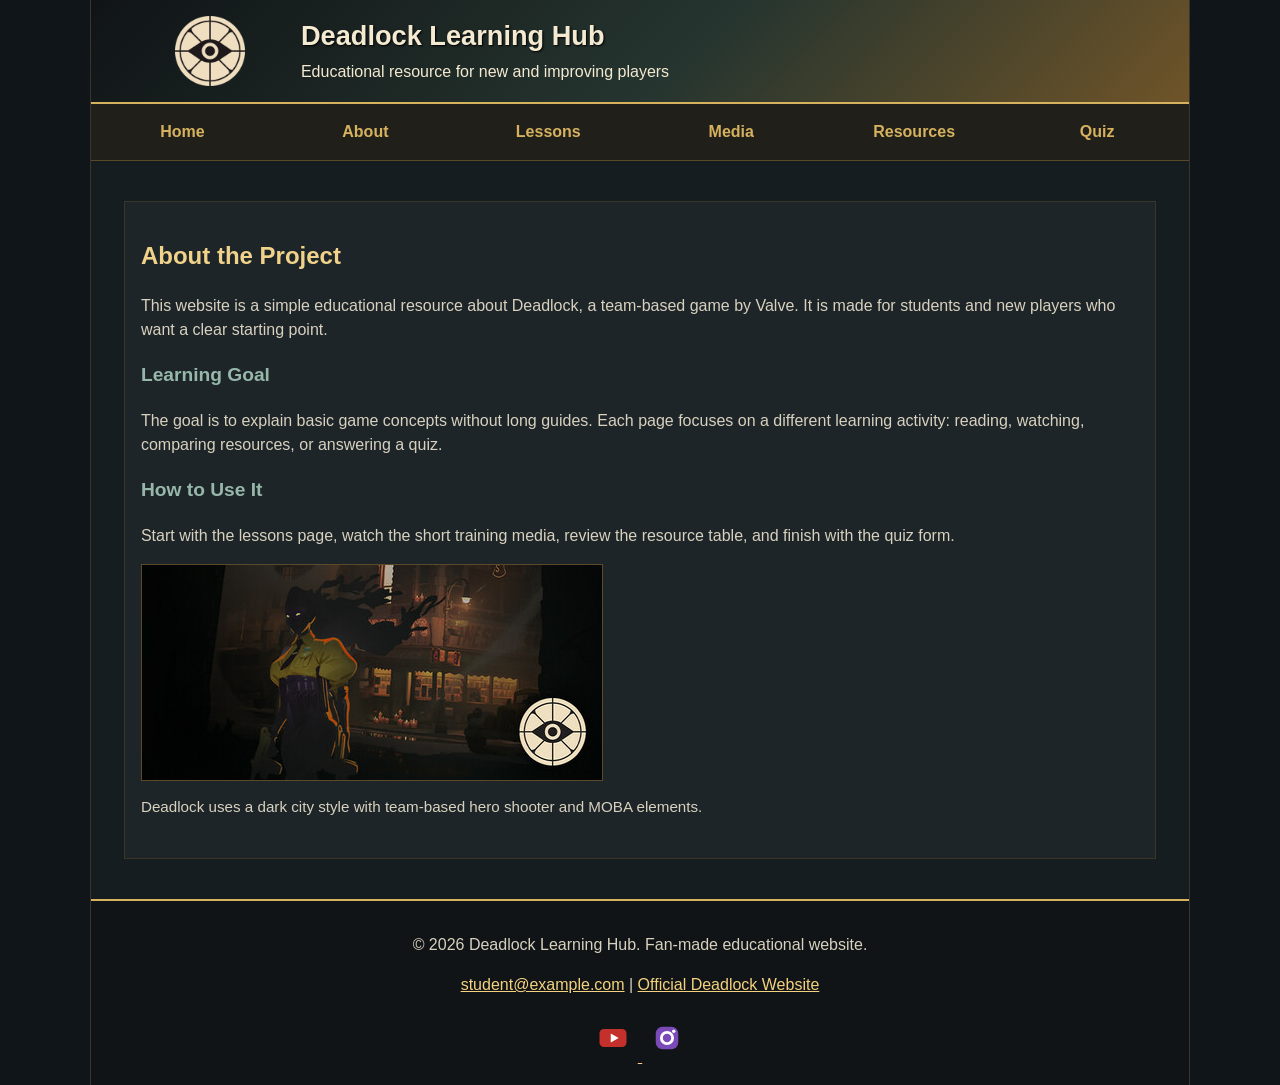
==== about.html @ dd8fffa8 "Initial commit" ====
<!DOCTYPE html>
<html lang="en">
<head>
    <meta charset="UTF-8">
    <meta name="viewport" content="width=device-width, initial-scale=1.0">
    <meta name="description" content="About this Deadlock educational website and its learning goals for beginner players.">
    <meta name="keywords" content="Deadlock about, Valve game, student website, beginner guide">
    <meta name="author" content="University Student">
    <title>Deadlock Learning Hub | About</title>
    <link rel="stylesheet" href="css/styles.css">
    <script src="js/scripts.js" defer></script>
</head>
<body>
    <div id="container">
        <header>
            <a class="skip-link" href="#content">Skip to content</a>
            <img class="logo" src="images/deadlock-wordmark.png" alt="Deadlock wordmark">
            <div>
                <h1>Deadlock Learning Hub</h1>
                <p>Educational resource for new and improving players</p>
            </div>
        </header>

        <nav>
            <ul>
                <li><a href="index.html">Home</a></li>
                <li><a href="about.html">About</a></li>
                <li><a href="gallery.html">Lessons</a></li>
                <li><a href="media.html">Media</a></li>
                <li><a href="data.html">Resources</a></li>
                <li><a href="contact.html">Quiz</a></li>
            </ul>
        </nav>

        <main id="content">
            <article class="page-section">
                <h2>About the Project</h2>
                <p>This website is a simple educational resource about Deadlock, a team-based game by Valve. It is made for students and new players who want a clear starting point.</p>

                <section>
                    <h3>Learning Goal</h3>
                    <p>The goal is to explain basic game concepts without long guides. Each page focuses on a different learning activity: reading, watching, comparing resources, or answering a quiz.</p>
                </section>

                <section>
                    <h3>How to Use It</h3>
                    <p>Start with the lessons page, watch the short training media, review the resource table, and finish with the quiz form.</p>
                </section>

                <figure>
                    <img src="images/deadlock-header.jpg" alt="Official Deadlock Steam header artwork">
                    <figcaption>Deadlock uses a dark city style with team-based hero shooter and MOBA elements.</figcaption>
                </figure>
            </article>
        </main>

        <footer>
            <p>&copy; 2026 Deadlock Learning Hub. Fan-made educational website.</p>
            <p><a href="mailto:student@example.com">student@example.com</a> |
                <a href="https://www.playdeadlock.com/" target="_blank" rel="noopener">Official Deadlock Website</a></p>
            <div class="social">
                <a href="https://www.youtube.com/" target="_blank" rel="noopener">
                    <img src="images/youtube-icon.svg" alt="YouTube icon">
                </a>
                <a href="https://www.instagram.com/" target="_blank" rel="noopener">
                    <img src="images/instagram-icon.svg" alt="Instagram icon">
                </a>
            </div>
        </footer>
    </div>
</body>
</html>
---- css/styles.css ----
/* Base */
* {
    box-sizing: border-box;
}

body {
    margin: 0;
    background: #0f1518;
    color: #d8d1bf;
    font-family: Arial, Helvetica, sans-serif;
    font-size: 1em;
    line-height: 1.5;
}

#container {
    width: 100%;
    margin: 0 auto;
    background: #161d20;
    border-left: 1px solid #3b3428;
    border-right: 1px solid #3b3428;
}

img,
video,
audio {
    max-width: 100%;
}

a {
    color: #d6b25e;
}

a:visited {
    color: #9fb8b1;
}

a:hover {
    color: #ffffff;
}

.skip-link {
    position: absolute;
    left: -999px;
}

.skip-link:focus {
    left: 1em;
    top: 1em;
    background: #ffffff;
    padding: 0.5em;
}

/* Header and Nav */
header {
    overflow: auto;
    padding: 1em 4%;
    color: #f4ead2;
    background: linear-gradient(135deg, #101416, #26352f 55%, #6f5428);
    border-bottom: 2px solid #d6b25e;
}

.logo {
    float: left;
    width: 150px;
    max-height: 70px;
    object-fit: contain;
    margin-right: 1em;
}

header h1 {
    margin: 0;
    font-size: 1.7em;
    text-shadow: 1px 1px 2px #000000;
}

header p {
    margin: 0.2em 0 0;
}

nav {
    background: #201f1a;
    border-bottom: 1px solid #5c4927;
}

nav ul {
    list-style: none;
    margin: 0;
    padding: 0;
}

nav li {
    border-bottom: 1px solid #3b3428;
}

nav a {
    display: block;
    padding: 0.8em 4%;
    color: #d6b25e;
    font-weight: bold;
    text-decoration: none;
}

nav a:visited {
    color: #d6b25e;
}

nav a:hover {
    background: #4c3a1e;
    color: #ffffff;
}

/* Main */
main {
    padding: 1em 4%;
}

h2 {
    color: #f0d28a;
    font-size: 1.5em;
}

h3 {
    color: #96b7aa;
    font-size: 1.2em;
}

.hero {
    padding: 2em 1em;
    border: 1px solid #6f5428;
    background: linear-gradient(rgba(10, 14, 15, 0.28), rgba(10, 14, 15, 0.82)), url("../images/deadlock-hero.jpg");
    background-size: cover;
    background-position: center;
    color: #f4ead2;
}

.hero h2 {
    margin-top: 0;
    color: #ffffff;
    font-size: 2em;
    text-shadow: 2px 2px 3px #000000;
}

.button,
input[type="submit"],
button {
    display: inline-block;
    margin-top: 0.8em;
    padding: 0.7em 1em;
    border: 1px solid #d6b25e;
    background: #4c3a1e;
    color: #f4ead2;
    font-weight: bold;
    text-decoration: none;
    cursor: pointer;
}

.intro,
.page-section {
    overflow: auto;
    margin: 1em 0;
    padding: 1em;
    border: 1px solid #3b3428;
    background: #1d2528;
}

.intro aside {
    padding: 1em;
    border: 1px solid #d6b25e;
    background: #24251f;
    opacity: 0.95;
}

figure {
    margin: 1em 0;
}

figcaption {
    padding: 0.5em 0;
    font-size: 0.95em;
}

.lesson-grid {
    overflow: auto;
}

.lesson-card {
    margin: 0 0 1em;
    padding: 0.8em;
    border: 1px solid #5c4927;
    background: #151b1d;
}

.lesson-card img,
.page-section figure img {
    border: 1px solid #5c4927;
}

/* Table */
table {
    width: 100%;
    border-collapse: collapse;
}

caption {
    padding: 0.7em;
    font-weight: bold;
}

thead {
    display: none;
}

tr,
td,
th {
    border: 1px solid #4d5654;
}

tbody tr {
    display: block;
    margin-bottom: 1em;
}

td {
    display: block;
    padding: 0.7em;
}

td::before {
    content: attr(data-label) ": ";
    font-weight: bold;
}

tfoot td {
    background: #24251f;
    font-weight: bold;
}

tfoot td::before {
    content: "";
}

/* Form */
form {
    max-width: 720px;
}

.form-panel {
    margin-top: 1em;
    padding: 1em;
    border: 1px solid #5c4927;
    background: #141a1c;
}

.form-panel h3 {
    margin-top: 0;
}

label,
legend {
    display: block;
    margin-top: 0.8em;
    font-weight: bold;
}

input,
select,
textarea {
    width: 100%;
    padding: 0.7em;
    border: 1px solid #5c4927;
    background: #101416;
    color: #f4ead2;
    font: inherit;
}

input[type="radio"],
input[type="checkbox"] {
    width: auto;
}

fieldset {
    margin-top: 1em;
    border: 1px solid #5c4927;
}

.quiz-panel {
    background: #171f21;
}

.quiz-card {
    padding: 1em;
    background: #101416;
}

.quiz-card legend {
    padding: 0 0.4em;
    color: #f0d28a;
}

.quiz-card p {
    margin: 0.4em 0 0.8em;
}

.answer-list {
    overflow: auto;
}

.answer-option {
    margin: 0.55em 0;
    padding: 0.65em;
    border: 1px solid #3b3428;
    background: #1d2528;
}

.answer-option:hover {
    border-color: #d6b25e;
}

.answer-option input {
    float: left;
    margin: 0.25em 0.6em 0 0;
}

.answer-option label {
    display: block;
    margin: 0;
    overflow: hidden;
    font-weight: normal;
}

.check-row {
    overflow: auto;
    margin-top: 0.5em;
}

.check-row input {
    float: left;
    margin: 0.35em 0.6em 0 0;
}

.checkbox-label {
    display: block;
    margin: 0;
    overflow: hidden;
    font-weight: normal;
}

.form-actions {
    margin-top: 0.4em;
}

/* Footer */
footer {
    clear: both;
    padding: 1em 4%;
    background: #101416;
    color: #d8d1bf;
    text-align: center;
    border-top: 2px solid #d6b25e;
}

footer a {
    color: #f4d27f;
}

.social img {
    width: 36px;
    height: 36px;
    margin: 0.4em;
}

/* Tablet */
@media (min-width: 768px) {
    nav {
        overflow: auto;
    }

    nav li {
        float: left;
        width: 16.66%;
        border-bottom: 0;
        text-align: center;
    }

    nav a {
        padding: 1em 0.3em;
    }

    .intro article {
        float: left;
        width: 62%;
    }

    .intro aside {
        float: right;
        width: 34%;
    }

    .lesson-card {
        float: left;
        width: 31.33%;
        margin-right: 3%;
    }

    .lesson-card:nth-child(3) {
        margin-right: 0;
    }

    thead {
        display: table-header-group;
    }

    tbody tr {
        display: table-row;
        margin-bottom: 0;
    }

    td,
    th {
        display: table-cell;
        padding: 0.7em;
        text-align: left;
    }

    td::before {
        content: "";
    }
}

/* Desktop */
@media (min-width: 1024px) {
    #container {
        max-width: 1100px;
    }

    main {
        padding: 1.5em 3%;
    }

    .hero {
        min-height: 320px;
        padding: 4em 2em;
    }
}
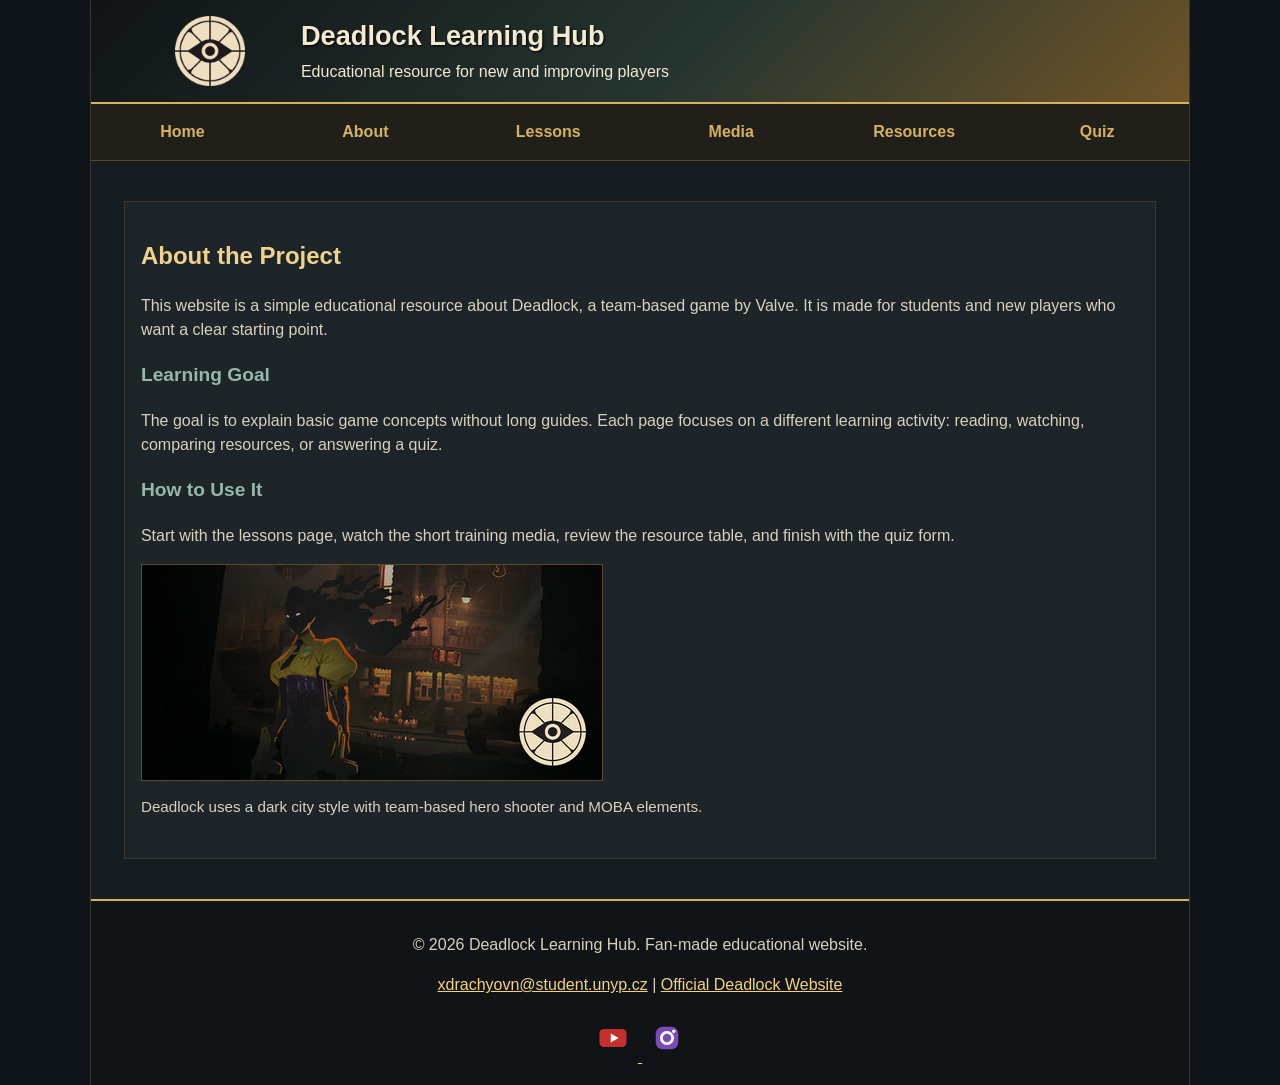
==== commit d4f1d25d: "mail" ====
--- a/about.html
+++ b/about.html
@@ -56,7 +56,7 @@
 
         <footer>
             <p>&copy; 2026 Deadlock Learning Hub. Fan-made educational website.</p>
-            <p><a href="mailto:student@example.com">student@example.com</a> |
+            <p><a href="mailto: xdrachyovn@student.unyp.cz">xdrachyovn@student.unyp.cz</a> |
                 <a href="https://www.playdeadlock.com/" target="_blank" rel="noopener">Official Deadlock Website</a></p>
             <div class="social">
                 <a href="https://www.youtube.com/" target="_blank" rel="noopener">
@@ -64,7 +64,7 @@
                 </a>
                 <a href="https://www.instagram.com/" target="_blank" rel="noopener">
                     <img src="images/instagram-icon.svg" alt="Instagram icon">
-                </a>
+                </a> 
             </div>
         </footer>
     </div>
